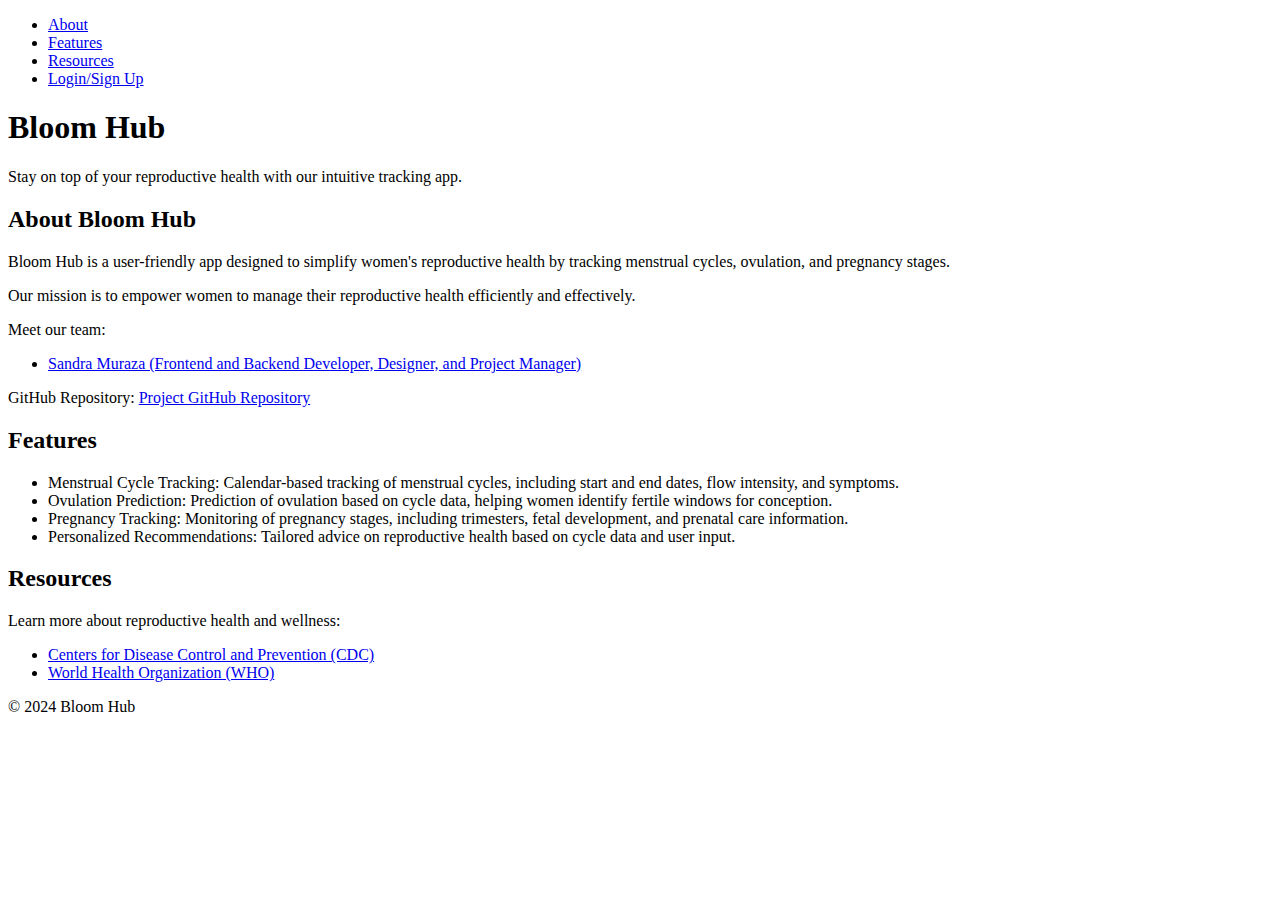
==== index.html @ cc0a745a "Update index.html" ====
<!DOCTYPE html>
<html lang="en">
<head>
    <meta charset="UTF-8">
    <meta name="viewport" content="width=device-width, initial-scale=1.0">
    <link rel="icon" href="assets/images/background.jpg"/>
    <link rel="stylesheet" href="styles.css">
    <title>Bloom Hub - A Reproductive Health Tracker</title>
</head>
<body>
    <header>
        <nav>
            <ul>
                <li><a href="#about" aria-label="About">About</a></li>
                <li><a href="#features" aria-label="Features">Features</a></li>
                <li><a href="#resources" aria-label="Resources">Resources</a></li>
                <li><a href="#" class="btn">Login/Sign Up</a></li>
            </ul>
        </nav>
    </header>
    <main>
        <section id="cover">
            <div class="cover-content">
                <h1>Bloom Hub</h1>
                <p>Stay on top of your reproductive health with our intuitive tracking app.</p>
            </div>
        </section>
        <section id="about">
            <h2>About Bloom Hub</h2>
            <p>Bloom Hub is a user-friendly app designed to simplify women's reproductive health by tracking menstrual cycles, ovulation, and pregnancy stages.</p>
            <p>Our mission is to empower women to manage their reproductive health efficiently and effectively.</p>
            <p>Meet our team:</p>
            <ul>
                <li><a href="https://www.linkedin.com/in/muraza-sandra-3064941a1/">Sandra Muraza (Frontend and Backend Developer, Designer, and Project Manager)</a></li>
            </ul>
            <p>GitHub Repository: <a href="https://github.com/Sand-raM/Bloom-Hub-MVP.git">Project GitHub Repository</a></p>
        </section>
        <section id="features">
            <h2>Features</h2>
            <ul>
                <li>Menstrual Cycle Tracking: Calendar-based tracking of menstrual cycles, including start and end dates, flow intensity, and symptoms.</li>
                <li>Ovulation Prediction: Prediction of ovulation based on cycle data, helping women identify fertile windows for conception.</li>
                <li>Pregnancy Tracking: Monitoring of pregnancy stages, including trimesters, fetal development, and prenatal care information.</li>
                <li>Personalized Recommendations: Tailored advice on reproductive health based on cycle data and user input.</li>
            </ul>
        </section>
        <section id="resources">
            <h2>Resources</h2>
            <p>Learn more about reproductive health and wellness:</p>
            <ul>
                <li><a href="https://www.cdc.gov/reproductivehealth/index.htm">Centers for Disease Control and Prevention (CDC)</a></li>
                <li><a href="https://www.who.int/reproductivehealth/en/">World Health Organization (WHO)</a></li>
            </ul>
        </section>
    </main>
    <footer>
        <p>&copy; 2024 Bloom Hub</p>
    </footer>
</body>
</html>
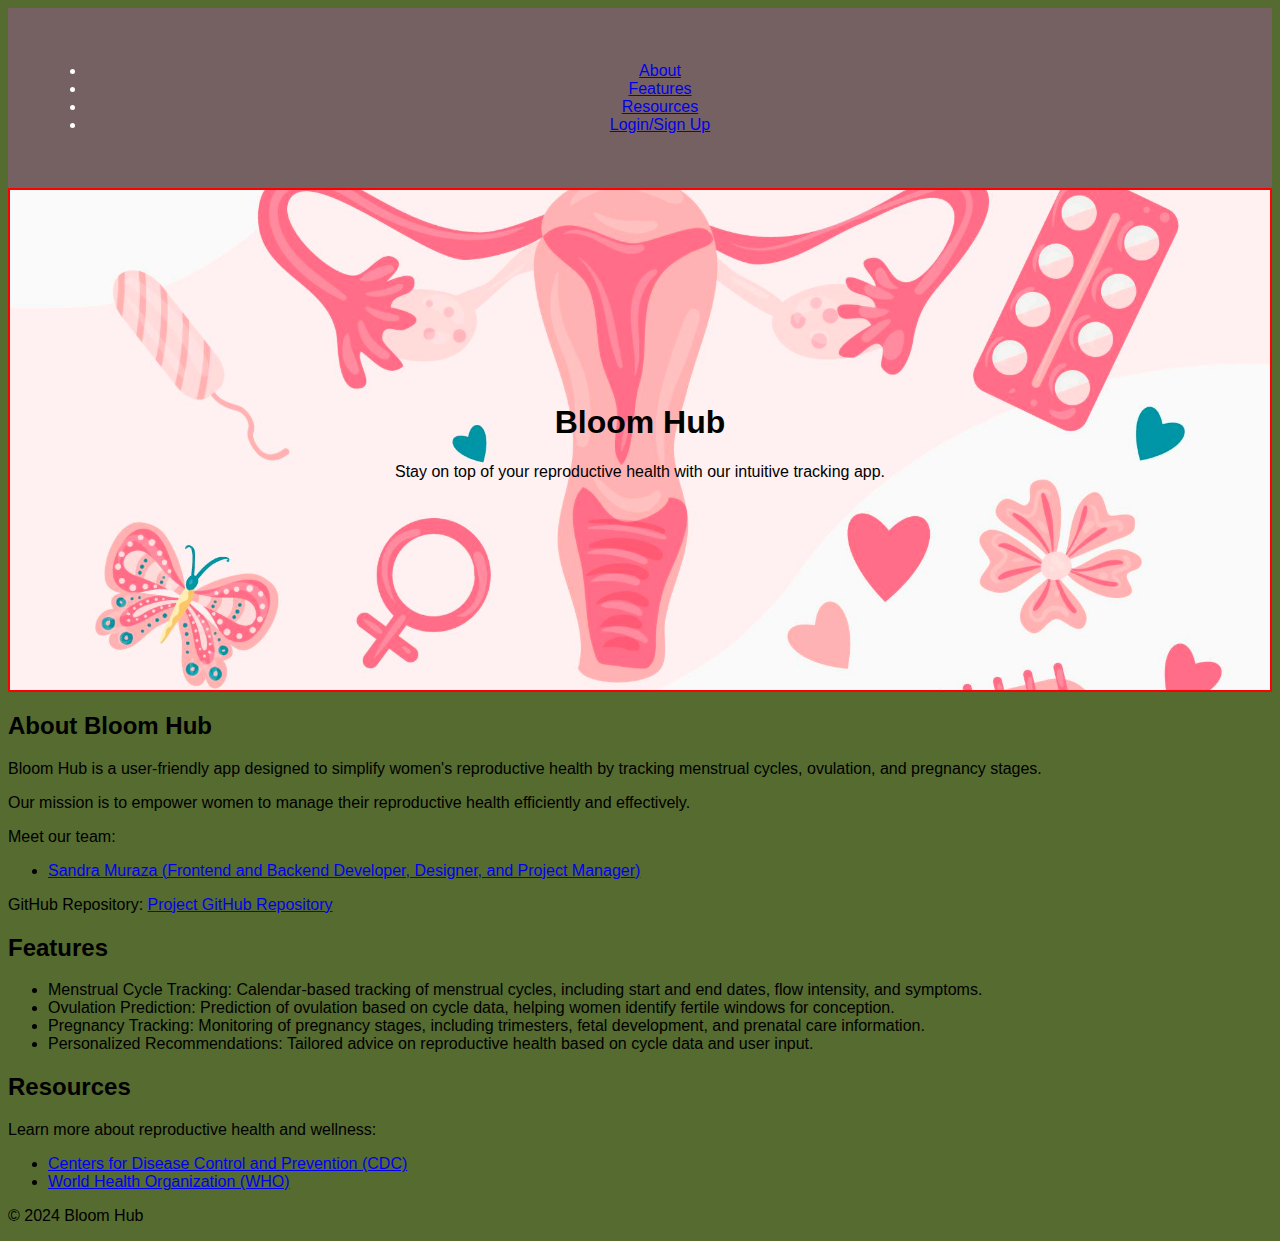
==== commit 8f6d3fc7: "Updated index.html" ====
--- a/index.html
+++ b/index.html
@@ -6,6 +6,32 @@
     <link rel="icon" href="assets/images/background.jpg"/>
     <link rel="stylesheet" href="styles.css">
     <title>Bloom Hub - A Reproductive Health Tracker</title>
+    <style>
+        /* Temporary inline styles for testing */
+        body {
+            background-color: darkolivegreen;
+            font-family: Arial, sans-serif;
+        }
+        header {
+            background-color: #756161;
+            color: #fff;
+            padding: 3%;
+            text-align: center;
+        }
+        #cover {
+            background-image: url("assets/images/background.jpg");
+            background-size: cover;
+            background-position: center;
+            height: 500px;
+            text-align: center;
+            display: flex;
+            flex-direction: column;
+            justify-content: center;
+            align-items: center;
+            border: 2px solid red;  /* Temporary for testing */
+            background-color: yellow;  /* Temporary for testing */
+        }
+    </style>
 </head>
 <body>
     <header>
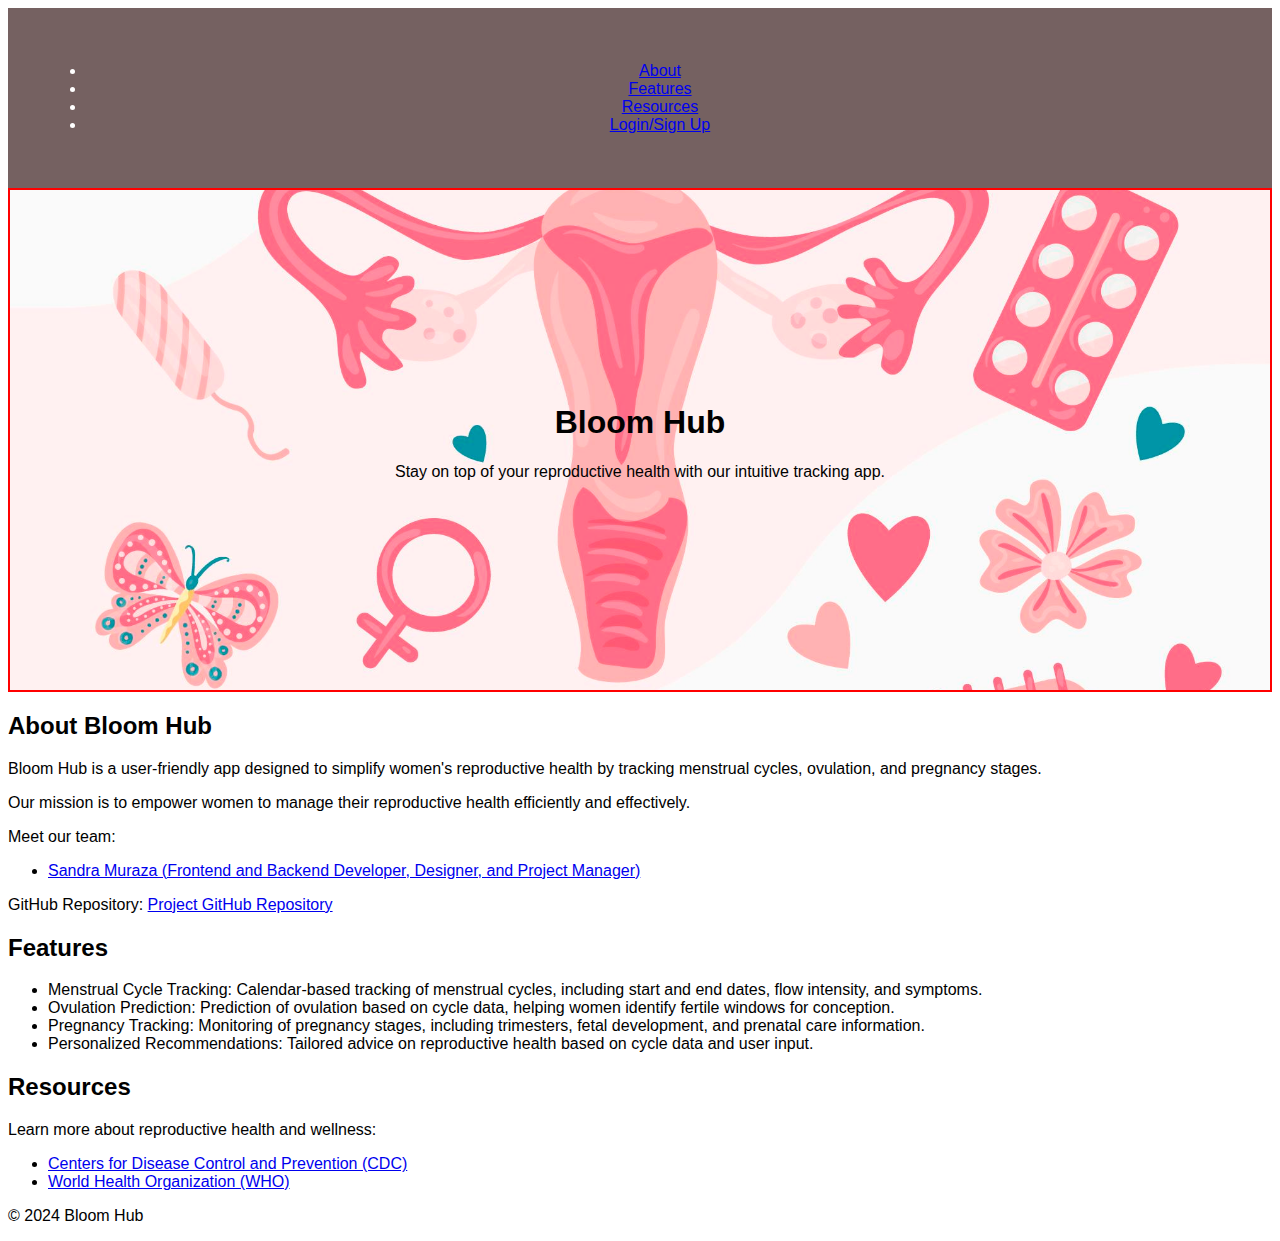
==== commit c5b29fae: "Update index.html" ====
--- a/index.html
+++ b/index.html
@@ -9,7 +9,7 @@
     <style>
         /* Temporary inline styles for testing */
         body {
-            background-color: darkolivegreen;
+            background-color: rosegoldpink;
             font-family: Arial, sans-serif;
         }
         header {
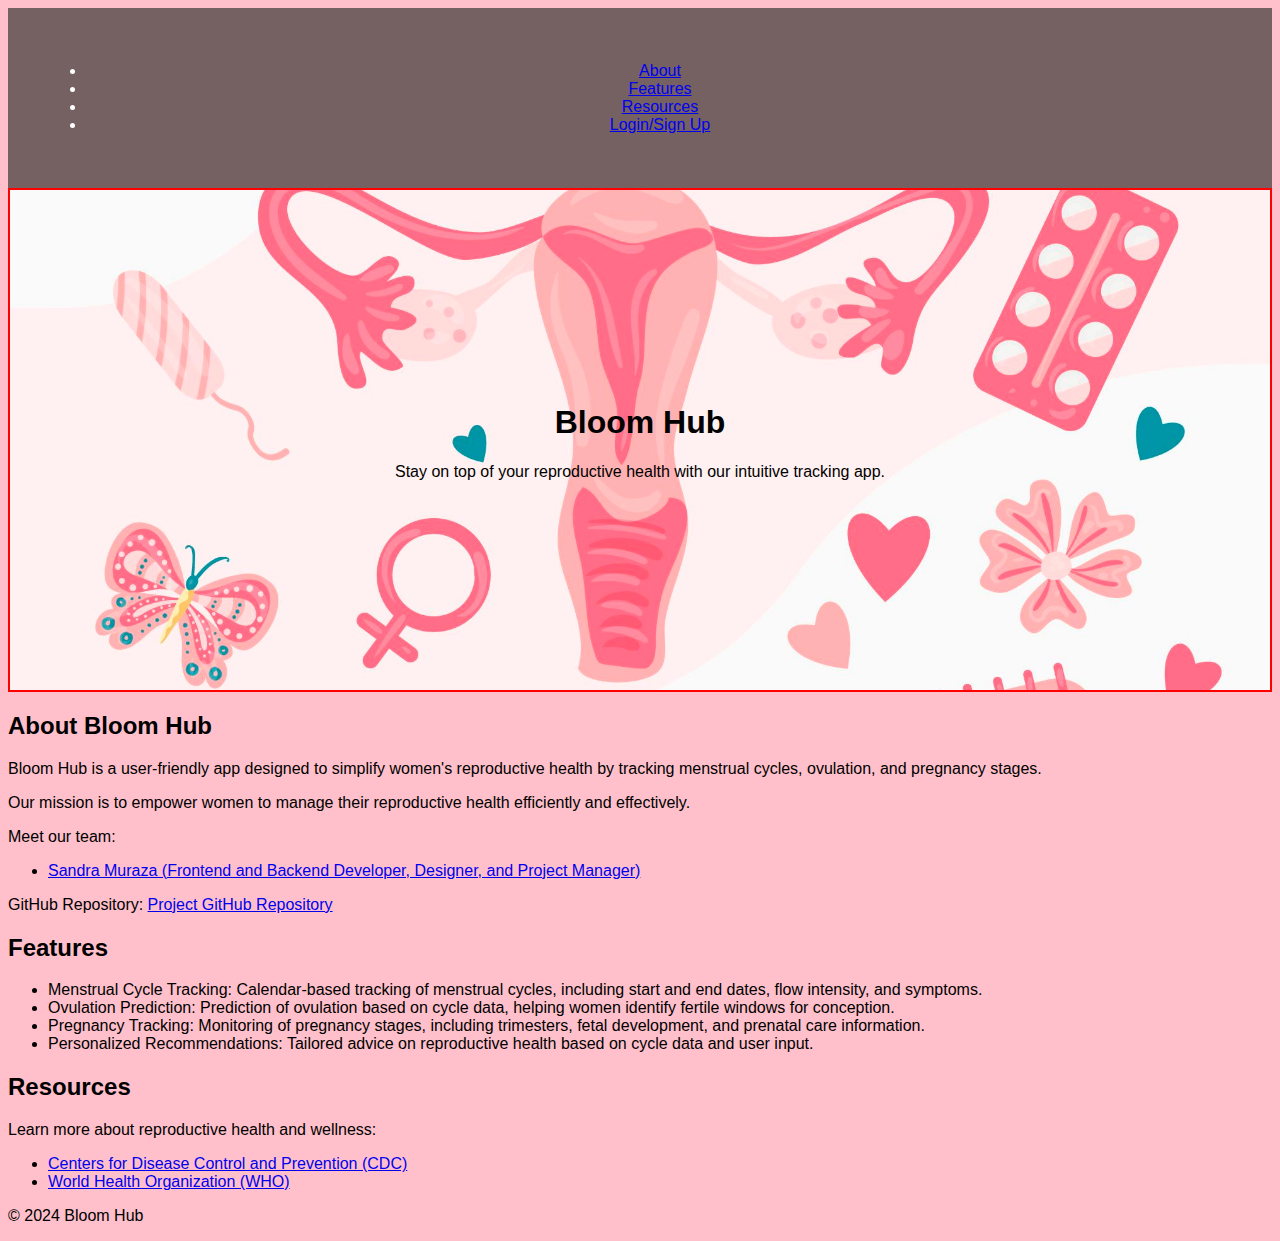
==== commit facc102f: "Update index.html" ====
--- a/index.html
+++ b/index.html
@@ -3,13 +3,13 @@
 <head>
     <meta charset="UTF-8">
     <meta name="viewport" content="width=device-width, initial-scale=1.0">
-    <link rel="icon" href="assets/images/background.jpg"/>
+    <link rel="icon" href="assets/images/bloom.PNG"/>
     <link rel="stylesheet" href="styles.css">
     <title>Bloom Hub - A Reproductive Health Tracker</title>
     <style>
         /* Temporary inline styles for testing */
         body {
-            background-color: rosegoldpink;
+            background-color: pink;
             font-family: Arial, sans-serif;
         }
         header {
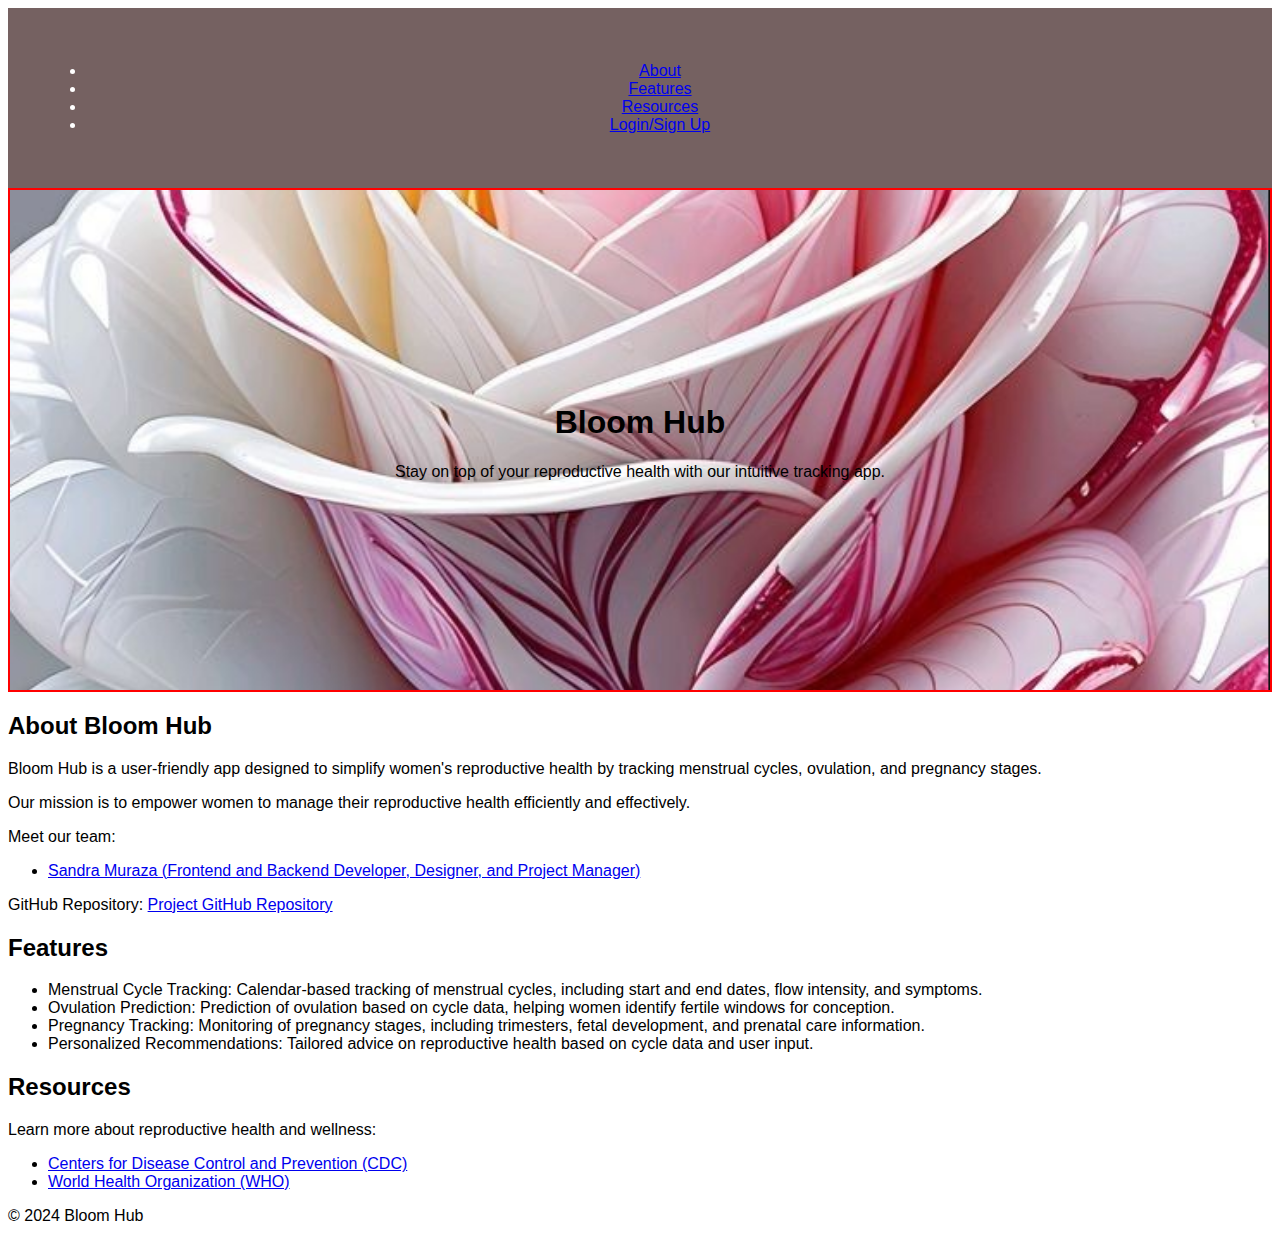
==== commit 5a031748: "Update index.html" ====
--- a/index.html
+++ b/index.html
@@ -3,13 +3,13 @@
 <head>
     <meta charset="UTF-8">
     <meta name="viewport" content="width=device-width, initial-scale=1.0">
-    <link rel="icon" href="assets/images/bloom.PNG"/>
+    <link rel="icon" href="assets/images/Bloom.PNG"/>
     <link rel="stylesheet" href="styles.css">
     <title>Bloom Hub - A Reproductive Health Tracker</title>
     <style>
         /* Temporary inline styles for testing */
         body {
-            background-color: pink;
+            background-color: darknude;
             font-family: Arial, sans-serif;
         }
         header {
@@ -19,7 +19,7 @@
             text-align: center;
         }
         #cover {
-            background-image: url("assets/images/background.jpg");
+            background-image: url("assets/images/Bloom.PNG");
             background-size: cover;
             background-position: center;
             height: 500px;
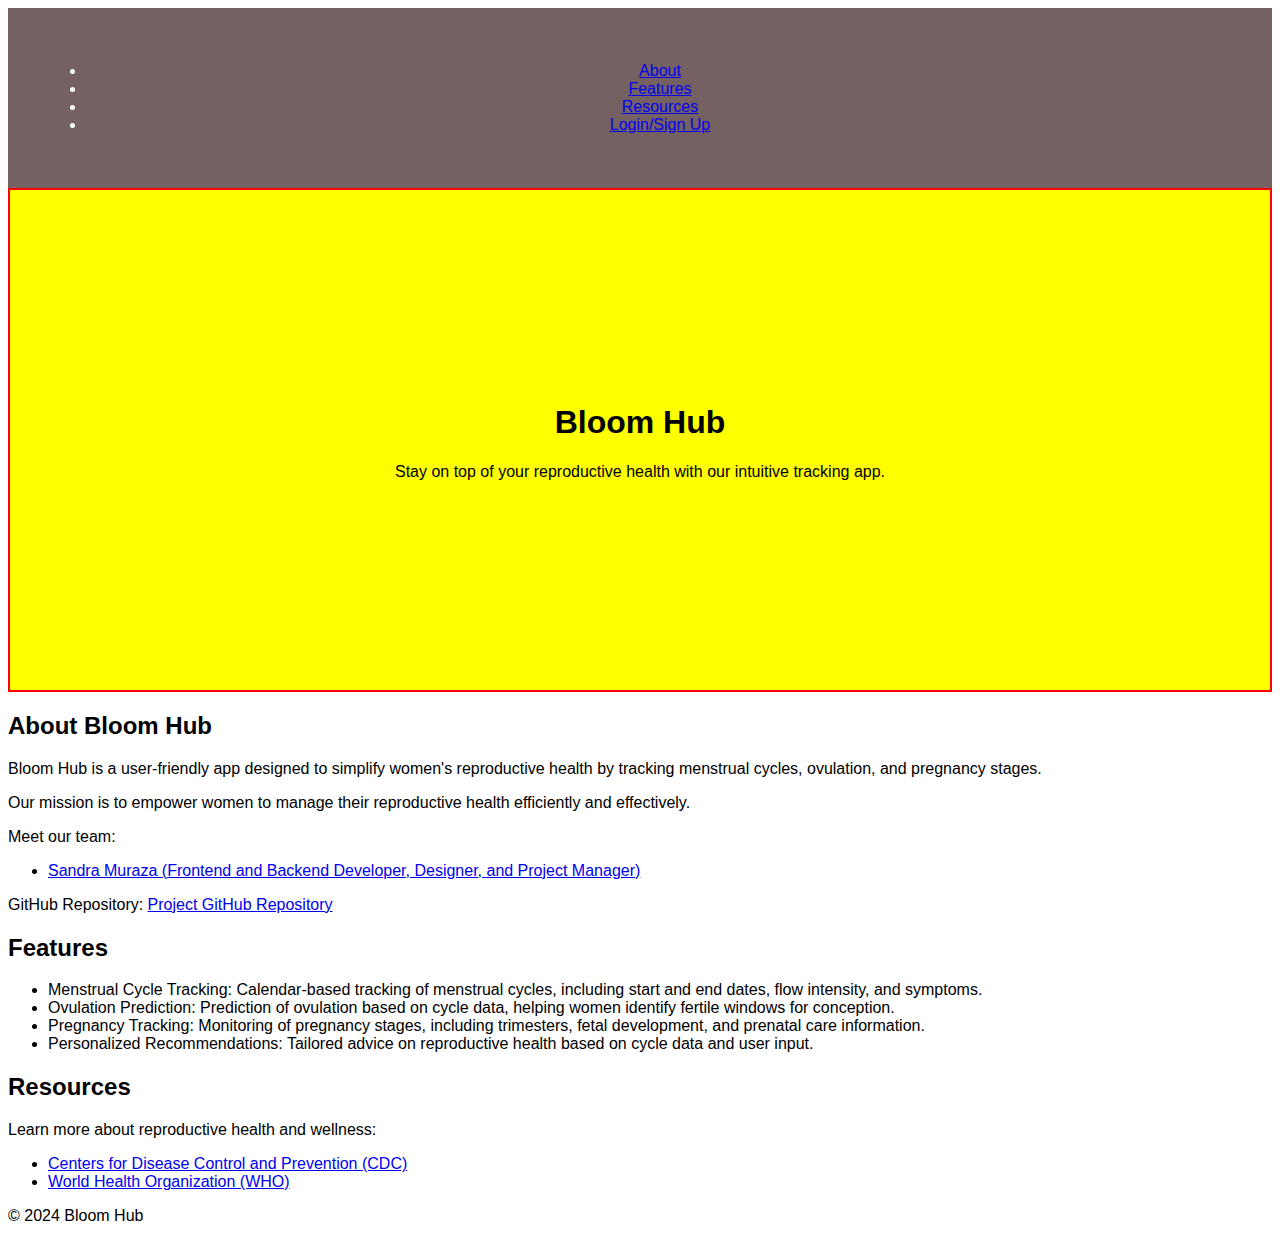
==== commit 9f268b3a: "Update index.html" ====
--- a/index.html
+++ b/index.html
@@ -9,7 +9,7 @@
     <style>
         /* Temporary inline styles for testing */
         body {
-            background-color: darknude;
+            background-color: naturalpink;
             font-family: Arial, sans-serif;
         }
         header {
@@ -19,7 +19,7 @@
             text-align: center;
         }
         #cover {
-            background-image: url("assets/images/Bloom.PNG");
+            background-image: url("assets/images/backgroung.jpg");
             background-size: cover;
             background-position: center;
             height: 500px;
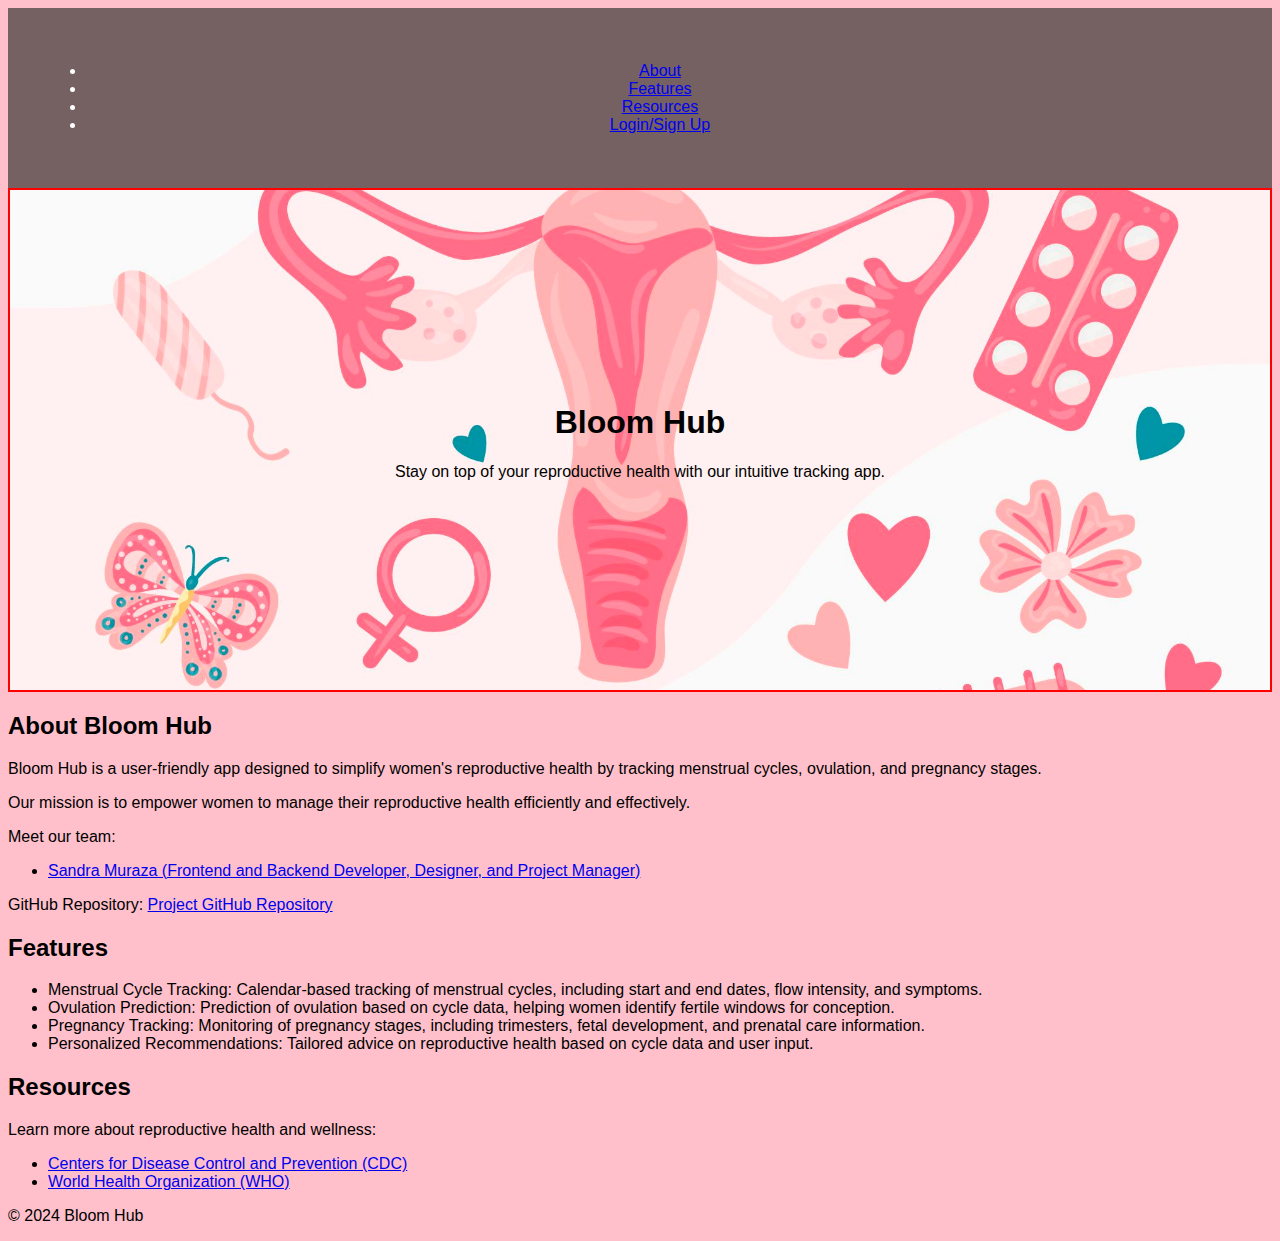
==== commit 5330c315: "Update index.html" ====
--- a/index.html
+++ b/index.html
@@ -9,7 +9,7 @@
     <style>
         /* Temporary inline styles for testing */
         body {
-            background-color: naturalpink;
+            background-color: pink;
             font-family: Arial, sans-serif;
         }
         header {
@@ -19,7 +19,7 @@
             text-align: center;
         }
         #cover {
-            background-image: url("assets/images/backgroung.jpg");
+            background-image: url("assets/images/background.jpg");
             background-size: cover;
             background-position: center;
             height: 500px;
